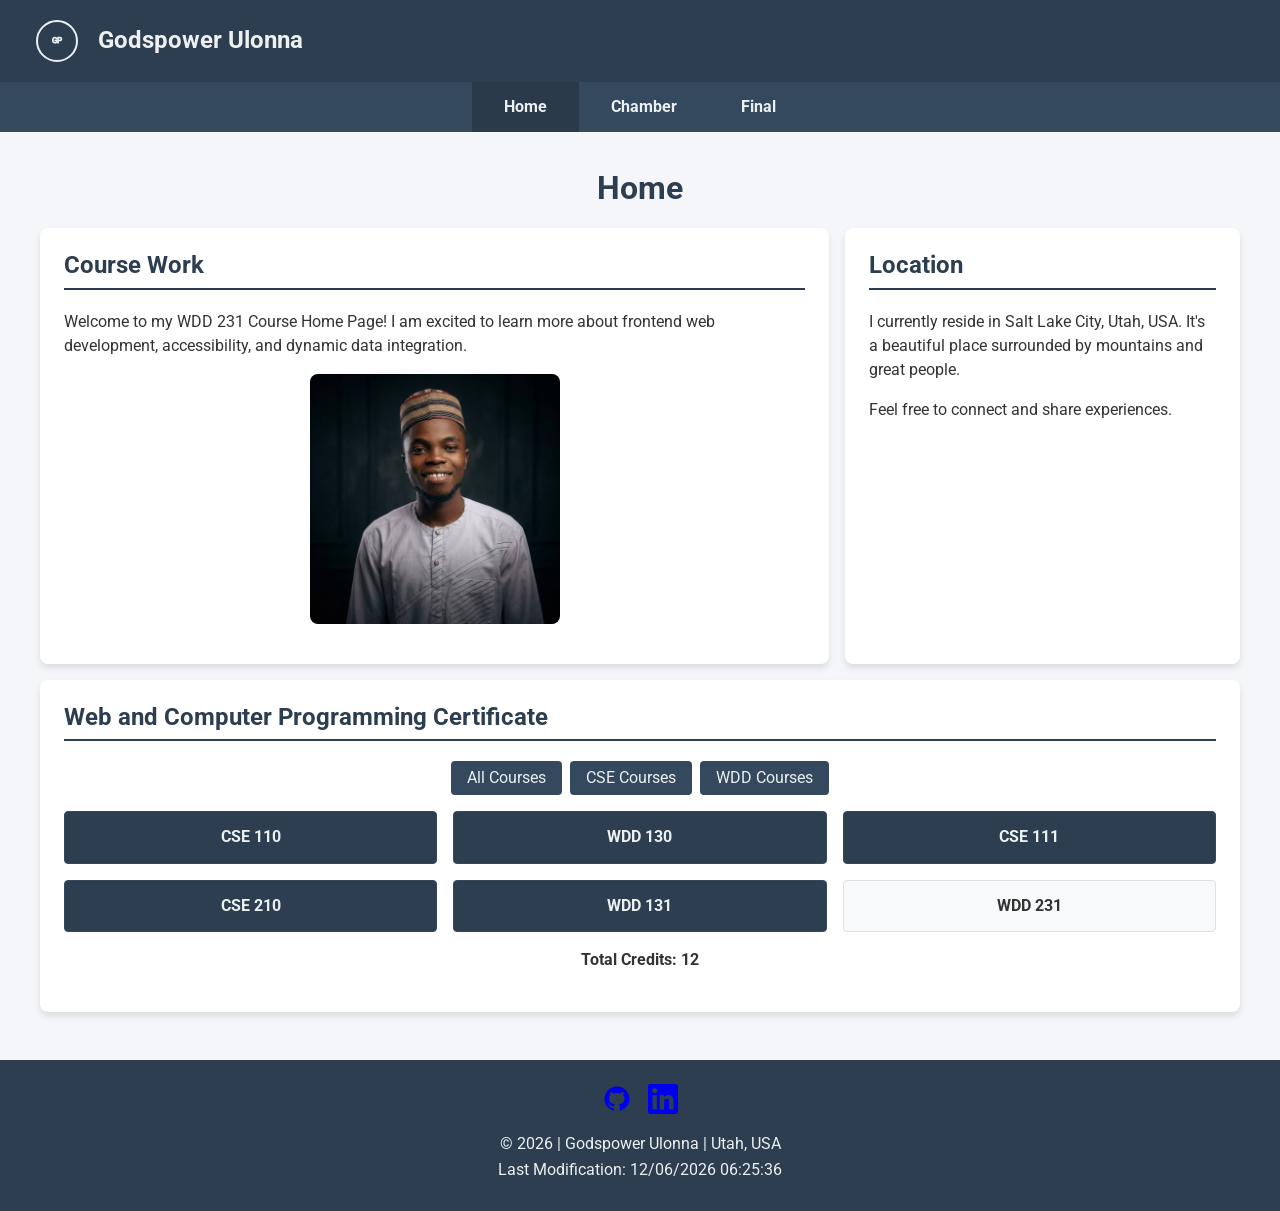
==== index.html @ 70f706fd "initialize WDD 231 project with base layout, navigation, and course curriculum scripts" ====
<!DOCTYPE html>
<html lang="en">
<head>
    <meta charset="UTF-8">
    <meta name="viewport" content="width=device-width, initial-scale=1.0">
    <meta name="description" content="WDD 231 Course Home Page for Godspower Ulonna.">
    <meta name="author" content="Godspower Ulonna">
    <title>Godspower Ulonna - WDD 231 - Course Home Page</title>
    <link rel="preconnect" href="https://fonts.googleapis.com">
    <link rel="preconnect" href="https://fonts.gstatic.com" crossorigin>
    <link href="https://fonts.googleapis.com/css2?family=Roboto:wght@400;700&display=swap" rel="stylesheet">
    <link rel="stylesheet" href="styles/normalize.css">
    <link rel="stylesheet" href="styles/small.css">
    <link rel="stylesheet" href="styles/larger.css">
    <script src="scripts/getdates.js" defer></script>
    <script src="scripts/navigation.js" defer></script>
    <script src="scripts/courses.js" defer></script>
</head>
<body>
    <header>
        <div class="logo-container">
            <svg width="50" height="50" viewBox="0 0 100 100" xmlns="http://www.w3.org/2000/svg">
                <circle cx="50" cy="50" r="40" stroke="#ecf0f1" stroke-width="4" fill="#2c3e50" />
                <text x="50%" y="50%" text-anchor="middle" stroke="#ecf0f1" stroke-width="2px" dy=".3em">GP</text>
            </svg>
            <span>Godspower Ulonna</span>
        </div>
        <button id="menu" aria-label="Open Menu"></button>
    </header>
    <nav class="navigation">
        <ul id="animateMenu">
            <li><a href="#" class="active">Home</a></li>
            <li><a href="chamber/">Chamber</a></li>
            <li><a href="project/">Final</a></li>
        </ul>
    </nav>    
    <main>
        <h1>Home</h1>
        <div class="container">
            <section class="card profile-card">
                <h2>Course Work</h2>
                <p>Welcome to my WDD 231 Course Home Page! I am excited to learn more about frontend web development, accessibility, and dynamic data integration.</p>
                <img src="images/profile.png" alt="Godspower Ulonna Profile">
            </section>
            
            <section class="card location-card">
                <h2>Location</h2>
                <p>I currently reside in Salt Lake City, Utah, USA. It's a beautiful place surrounded by mountains and great people.</p>
                <p>Feel free to connect and share experiences.</p>
            </section>
            
            <section class="card courses-card">
                <h2>Web and Computer Programming Certificate</h2>
                <div class="filter-buttons">
                    <button id="all">All Courses</button>
                    <button id="cse">CSE Courses</button>
                    <button id="wdd">WDD Courses</button>
                </div>
                <div id="course-list">
                    <!-- dynamically populated -->
                </div>
                <p id="total-credits">Total Credits: 0</p>
            </section>
        </div>
    </main>
    <footer>
        <div class="social">
            <a href="https://github.com" target="_blank" aria-label="GitHub">
                <svg width="30" height="30" viewBox="0 0 24 24" fill="none" xmlns="http://www.w3.org/2000/svg"><path d="M12 2C6.477 2 2 6.477 2 12C2 16.418 4.865 19.953 8.847 21.196C9.347 21.289 9.531 20.979 9.531 20.718C9.531 20.485 9.522 19.882 9.517 19.076C6.736 19.68 6.148 17.734 6.148 17.734C5.694 16.58 5.04 16.273 5.04 16.273C4.135 15.654 5.109 15.666 5.109 15.666C6.111 15.736 6.637 16.697 6.637 16.697C7.527 18.223 8.966 17.782 9.549 17.522C9.64 16.862 9.907 16.42 10.203 16.168C7.983 15.916 5.65 15.058 5.65 11.478C5.65 10.457 6.015 9.622 6.611 8.971C6.516 8.718 6.194 7.766 6.702 6.475C6.702 6.475 7.487 6.223 9.508 7.591C10.254 7.383 11.06 7.28 11.861 7.276C12.66 7.28 13.465 7.383 14.212 7.591C16.233 6.223 17.017 6.475 17.017 6.475C17.526 7.766 17.204 8.718 17.109 8.971C17.706 9.622 18.069 10.457 18.069 11.478C18.069 15.068 15.733 15.913 13.506 16.16C13.877 16.48 14.208 17.108 14.208 18.071C14.208 19.453 14.195 20.57 14.195 20.718C14.195 20.982 14.378 21.294 14.885 21.195C18.865 19.951 22 16.417 22 12C22 6.477 17.523 2 12 2Z" fill="currentColor"/></svg>
            </a>
            <a href="https://linkedin.com" target="_blank" aria-label="LinkedIn">
                <svg width="30" height="30" viewBox="0 0 24 24" fill="none" xmlns="http://www.w3.org/2000/svg"><path d="M20.447 20.452H16.906V14.881C16.906 13.553 16.88 11.844 15.062 11.844C13.22 11.844 12.937 13.283 12.937 14.786V20.452H9.397V9H12.795V10.564H12.843C13.316 9.667 14.475 8.728 16.216 8.728C19.825 8.728 20.447 11.1 20.447 14.167V20.452ZM5.337 7.433C4.197 7.433 3.275 6.51 3.275 5.37C3.275 4.23 4.197 3.308 5.337 3.308C6.477 3.308 7.4 4.23 7.4 5.37C7.4 6.51 6.477 7.433 5.337 7.433ZM7.108 20.452H3.567V9H7.108V20.452ZM22.225 0H1.771C0.792 0 0 0.774 0 1.729V22.271C0 23.227 0.792 24 1.771 24H22.222C23.2 24 24 23.227 24 22.271V1.729C24 0.774 23.2 0 22.222 0H22.225Z" fill="currentColor"/></svg>
            </a>
        </div>
        <p>&copy; <span id="currentyear"></span> | Godspower Ulonna | Utah, USA</p>
        <p id="lastModified"></p>
    </footer>
</body>
</html>
---- styles/small.css ----
:root {
    --primary-color: #2c3e50;
    --secondary-color: #34495e;
    --accent-color: #e74c3c;
    --text-color: #ecf0f1;
    --background-color: #f5f6fa;
    --font-family: 'Roboto', sans-serif;
}

body {
    font-family: var(--font-family);
    margin: 0;
    padding: 0;
    background-color: var(--background-color);
    color: #333;
}

header {
    background-color: var(--primary-color);
    color: var(--text-color);
    display: flex;
    justify-content: space-between;
    align-items: center;
    padding: 1rem;
}

.logo-container {
    display: flex;
    align-items: center;
    gap: 1rem;
}

.logo-container img {
    width: 50px;
    height: 50px;
}

.logo-container span {
    font-size: 1.5rem;
    font-weight: 700;
}

#menu {
    font-size: 2rem;
    border: none;
    background: none;
    color: var(--text-color);
    cursor: pointer;
}

#menu::before {
    content: "☰";
}

#menu.open::before {
    content: "✖";
}

.navigation {
    background-color: var(--secondary-color);
}

.navigation ul {
    list-style: none;
    margin: 0;
    padding: 0;
    display: none;
    flex-direction: column;
}

.navigation ul.open {
    display: flex;
}

.navigation li {
    text-align: center;
}

.navigation a {
    display: block;
    color: var(--text-color);
    text-decoration: none;
    padding: 1rem;
    font-weight: 700;
}

.navigation a:hover {
    background-color: var(--accent-color);
}

.navigation a.active {
    background-color: rgba(0, 0, 0, 0.2);
}

main {
    padding: 1rem;
    max-width: 1200px;
    margin: 0 auto;
}

h1 {
    text-align: center;
    color: var(--primary-color);
}

.container {
    display: grid;
    grid-template-columns: 1fr;
    gap: 1rem;
}

.card {
    background-color: #fff;
    padding: 1.5rem;
    border-radius: 8px;
    box-shadow: 0 4px 6px rgba(0,0,0,0.1);
}

.card h2 {
    color: var(--primary-color);
    border-bottom: 2px solid var(--primary-color);
    padding-bottom: 0.5rem;
    margin-top: 0;
}

.card p {
    line-height: 1.5;
}

.profile-card img {
    display: block;
    margin: 1rem auto;
    border-radius: 8px;
    max-width: 250px; /* Constrain the maximum size */
    width: 100%;
    height: auto;
}

.filter-buttons {
    display: flex;
    justify-content: center;
    gap: 0.5rem;
    margin-bottom: 1rem;
    flex-wrap: wrap;
}

.filter-buttons button {
    background-color: var(--secondary-color);
    color: var(--text-color);
    border: none;
    padding: 0.5rem 1rem;
    border-radius: 4px;
    cursor: pointer;
    font-size: 1rem;
}

.filter-buttons button:hover {
    background-color: var(--primary-color);
}

#course-list {
    display: grid;
    grid-template-columns: 1fr;
    gap: 0.5rem;
}

.course-item {
    background-color: #f8f9fa;
    padding: 1rem;
    text-align: center;
    border-radius: 4px;
    font-weight: 700;
    color: #333;
    border: 1px solid #dee2e6;
}

.course-item.completed {
    background-color: var(--primary-color);
    border-color: var(--secondary-color);
    color: var(--text-color);
}

#total-credits {
    font-weight: 700;
    margin-top: 1rem;
    text-align: center;
}

footer {
    background-color: var(--primary-color);
    color: var(--text-color);
    text-align: center;
    padding: 1.5rem 1rem;
    margin-top: 2rem;
}

footer .social {
    display: flex;
    justify-content: center;
    gap: 1rem;
    margin-bottom: 1rem;
}

footer .social img {
    width: 30px;
    height: 30px;
    filter: invert(1);
}

footer p {
    margin: 0.5rem 0;
}
---- styles/larger.css ----
@media (min-width: 768px) {
    header {
        padding: 1rem 2rem;
    }

    #menu {
        display: none;
    }

    .navigation ul {
        display: flex;
        flex-direction: row;
        justify-content: center;
    }

    .navigation a {
        padding: 1rem 2rem;
    }

    .container {
        grid-template-columns: 2fr 1fr;
    }

    .courses-card {
        grid-column: 1 / -1;
    }

    #course-list {
        grid-template-columns: repeat(3, 1fr);
        gap: 1rem;
    }
}
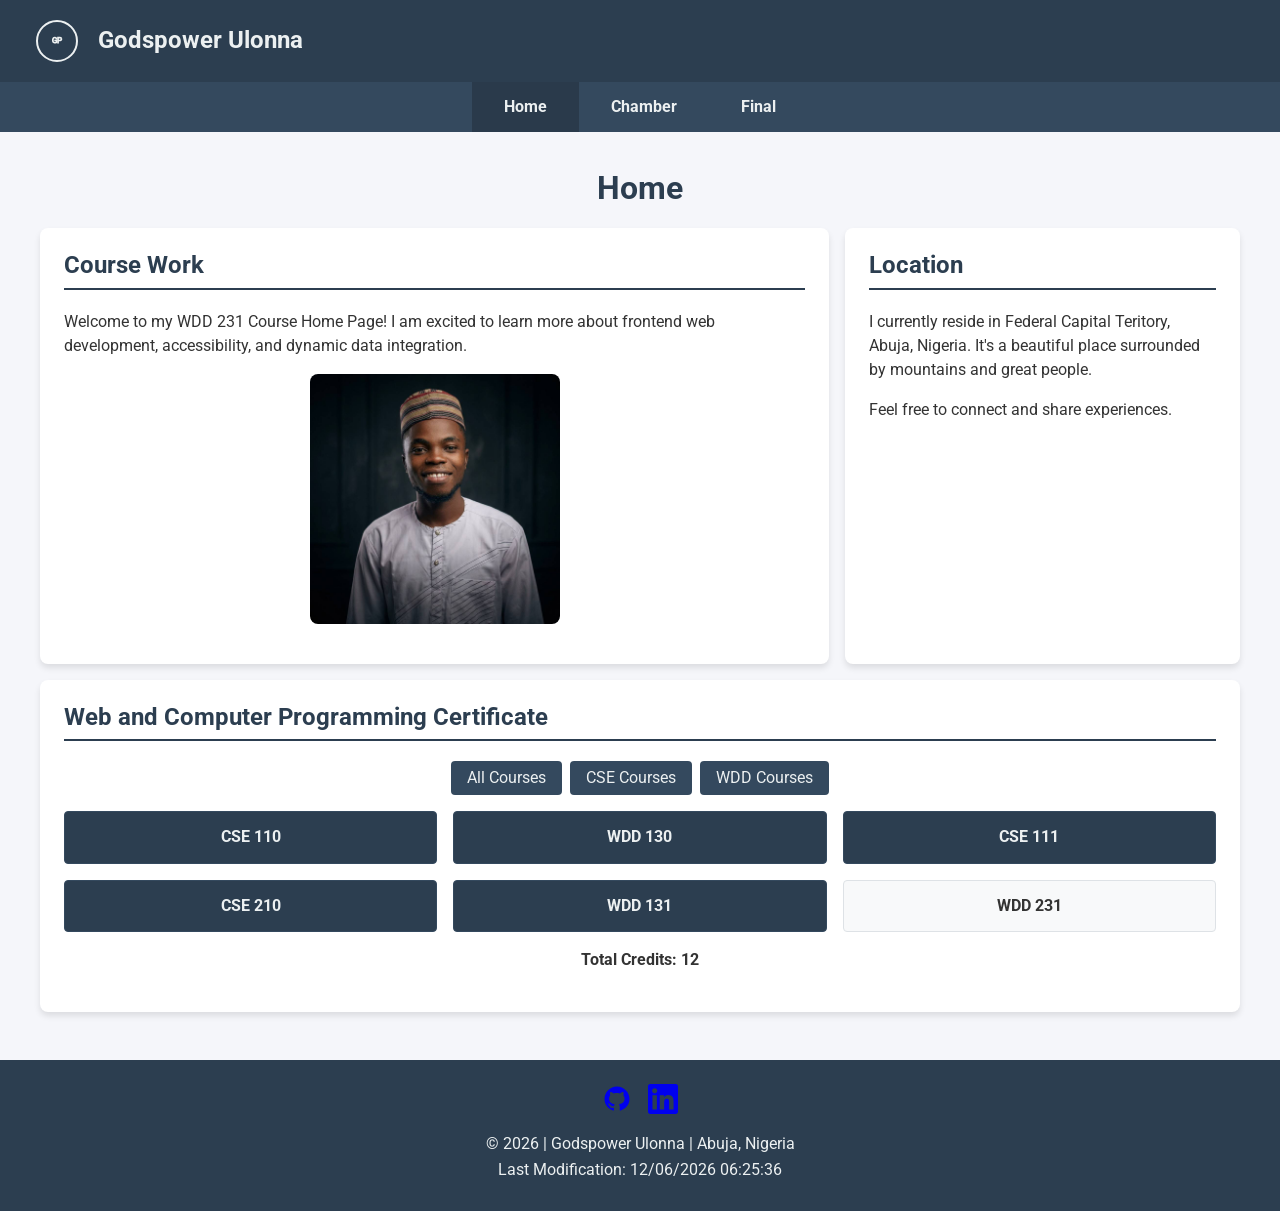
==== commit 42f2d695: "Update index.html" ====
--- a/index.html
+++ b/index.html
@@ -45,7 +45,7 @@
             
             <section class="card location-card">
                 <h2>Location</h2>
-                <p>I currently reside in Salt Lake City, Utah, USA. It's a beautiful place surrounded by mountains and great people.</p>
+                <p>I currently reside in Federal Capital Teritory, Abuja, Nigeria. It's a beautiful place surrounded by mountains and great people.</p>
                 <p>Feel free to connect and share experiences.</p>
             </section>
             
@@ -72,7 +72,7 @@
                 <svg width="30" height="30" viewBox="0 0 24 24" fill="none" xmlns="http://www.w3.org/2000/svg"><path d="M20.447 20.452H16.906V14.881C16.906 13.553 16.88 11.844 15.062 11.844C13.22 11.844 12.937 13.283 12.937 14.786V20.452H9.397V9H12.795V10.564H12.843C13.316 9.667 14.475 8.728 16.216 8.728C19.825 8.728 20.447 11.1 20.447 14.167V20.452ZM5.337 7.433C4.197 7.433 3.275 6.51 3.275 5.37C3.275 4.23 4.197 3.308 5.337 3.308C6.477 3.308 7.4 4.23 7.4 5.37C7.4 6.51 6.477 7.433 5.337 7.433ZM7.108 20.452H3.567V9H7.108V20.452ZM22.225 0H1.771C0.792 0 0 0.774 0 1.729V22.271C0 23.227 0.792 24 1.771 24H22.222C23.2 24 24 23.227 24 22.271V1.729C24 0.774 23.2 0 22.222 0H22.225Z" fill="currentColor"/></svg>
             </a>
         </div>
-        <p>&copy; <span id="currentyear"></span> | Godspower Ulonna | Utah, USA</p>
+        <p>&copy; <span id="currentyear"></span> | Godspower Ulonna | Abuja, Nigeria</p>
         <p id="lastModified"></p>
     </footer>
 </body>
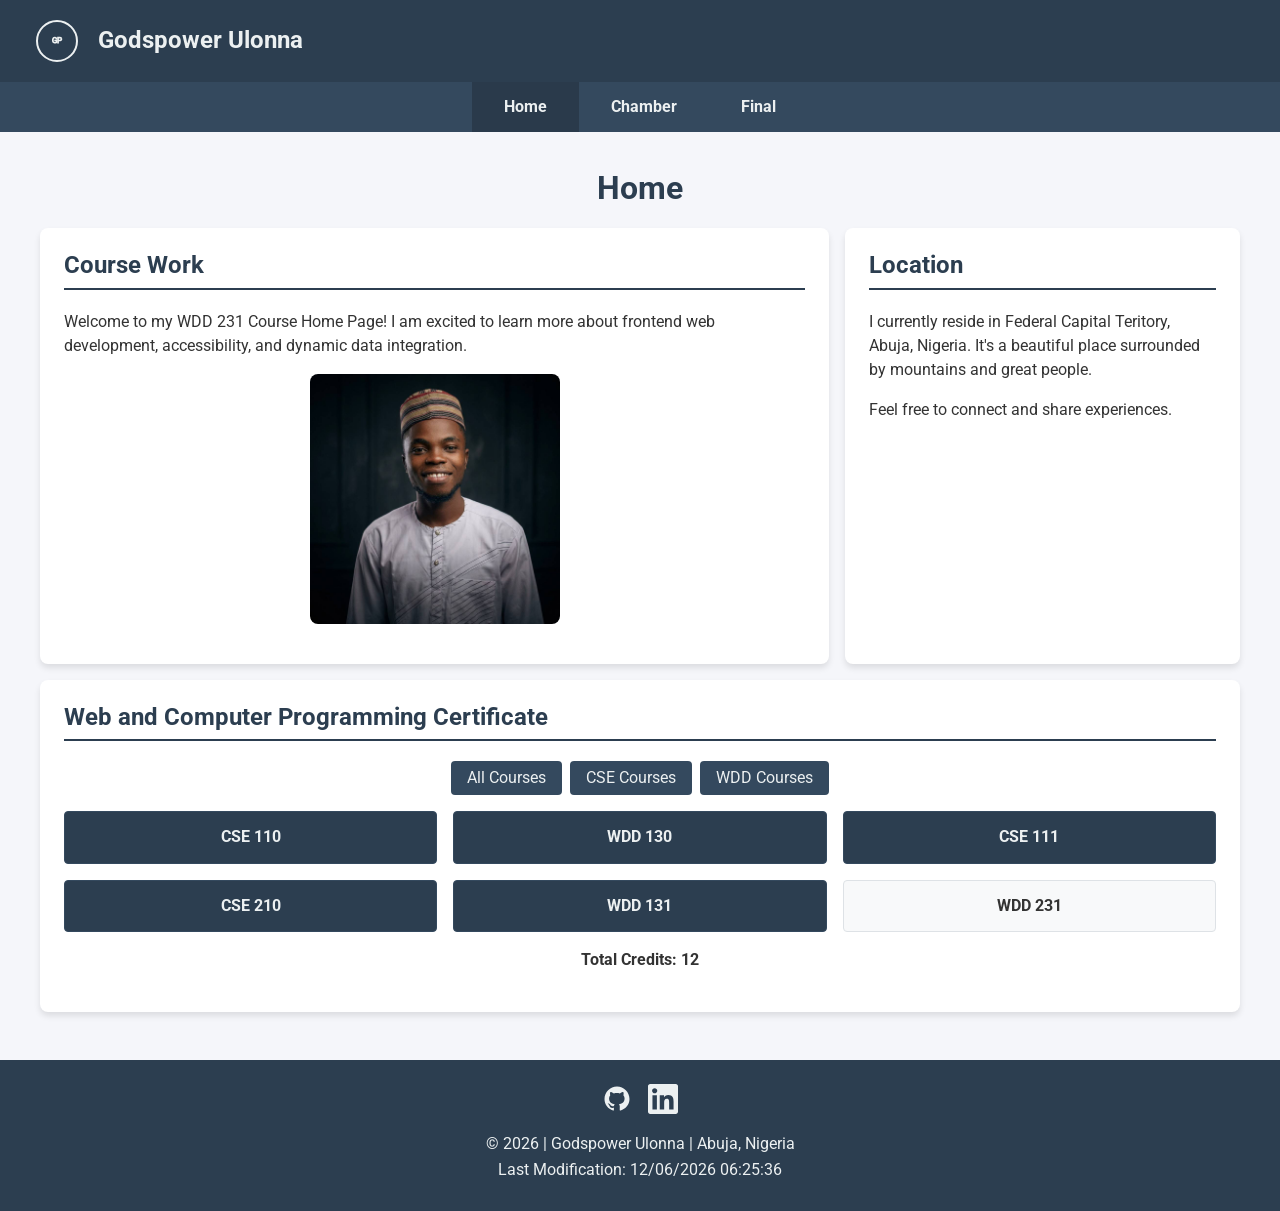
==== commit 0ee2033c: "Update index.html" ====
--- a/index.html
+++ b/index.html
@@ -3,8 +3,19 @@
 <head>
     <meta charset="UTF-8">
     <meta name="viewport" content="width=device-width, initial-scale=1.0">
-    <meta name="description" content="WDD 231 Course Home Page for Godspower Ulonna.">
+    <meta name="description" content="WDD 231 Course Home Page for Godspower Ulonna. This page features my course work, location, and web development certificate progress.">
     <meta name="author" content="Godspower Ulonna">
+    
+    <!-- Open Graph Meta Tags -->
+    <meta property="og:title" content="Godspower Ulonna - WDD 231 - Course Home Page">
+    <meta property="og:description" content="WDD 231 Course Home Page for Godspower Ulonna. This page features my course work, location, and web development certificate progress.">
+    <meta property="og:image" content="https://godspowergp.github.io/wdd231/images/profile.png">
+    <meta property="og:url" content="https://godspowergp.github.io/wdd231/index.html">
+    <meta property="og:type" content="website">
+    
+    <!-- Favicon -->
+    <link rel="icon" href="images/profile.png" type="image/png">
+    
     <title>Godspower Ulonna - WDD 231 - Course Home Page</title>
     <link rel="preconnect" href="https://fonts.googleapis.com">
     <link rel="preconnect" href="https://fonts.gstatic.com" crossorigin>
@@ -40,7 +51,7 @@
             <section class="card profile-card">
                 <h2>Course Work</h2>
                 <p>Welcome to my WDD 231 Course Home Page! I am excited to learn more about frontend web development, accessibility, and dynamic data integration.</p>
-                <img src="images/profile.png" alt="Godspower Ulonna Profile">
+                <img src="images/profile.png" alt="Godspower Ulonna Profile" width="1024" height="1024">
             </section>
             
             <section class="card location-card">
--- a/styles/small.css
+++ b/styles/small.css
@@ -201,10 +201,18 @@
     margin-bottom: 1rem;
 }
 
-footer .social img {
+footer .social a {
+    color: var(--text-color);
+    transition: color 0.3s ease;
+}
+
+footer .social a:hover {
+    color: var(--accent-color);
+}
+
+footer .social svg {
     width: 30px;
     height: 30px;
-    filter: invert(1);
 }
 
 footer p {
